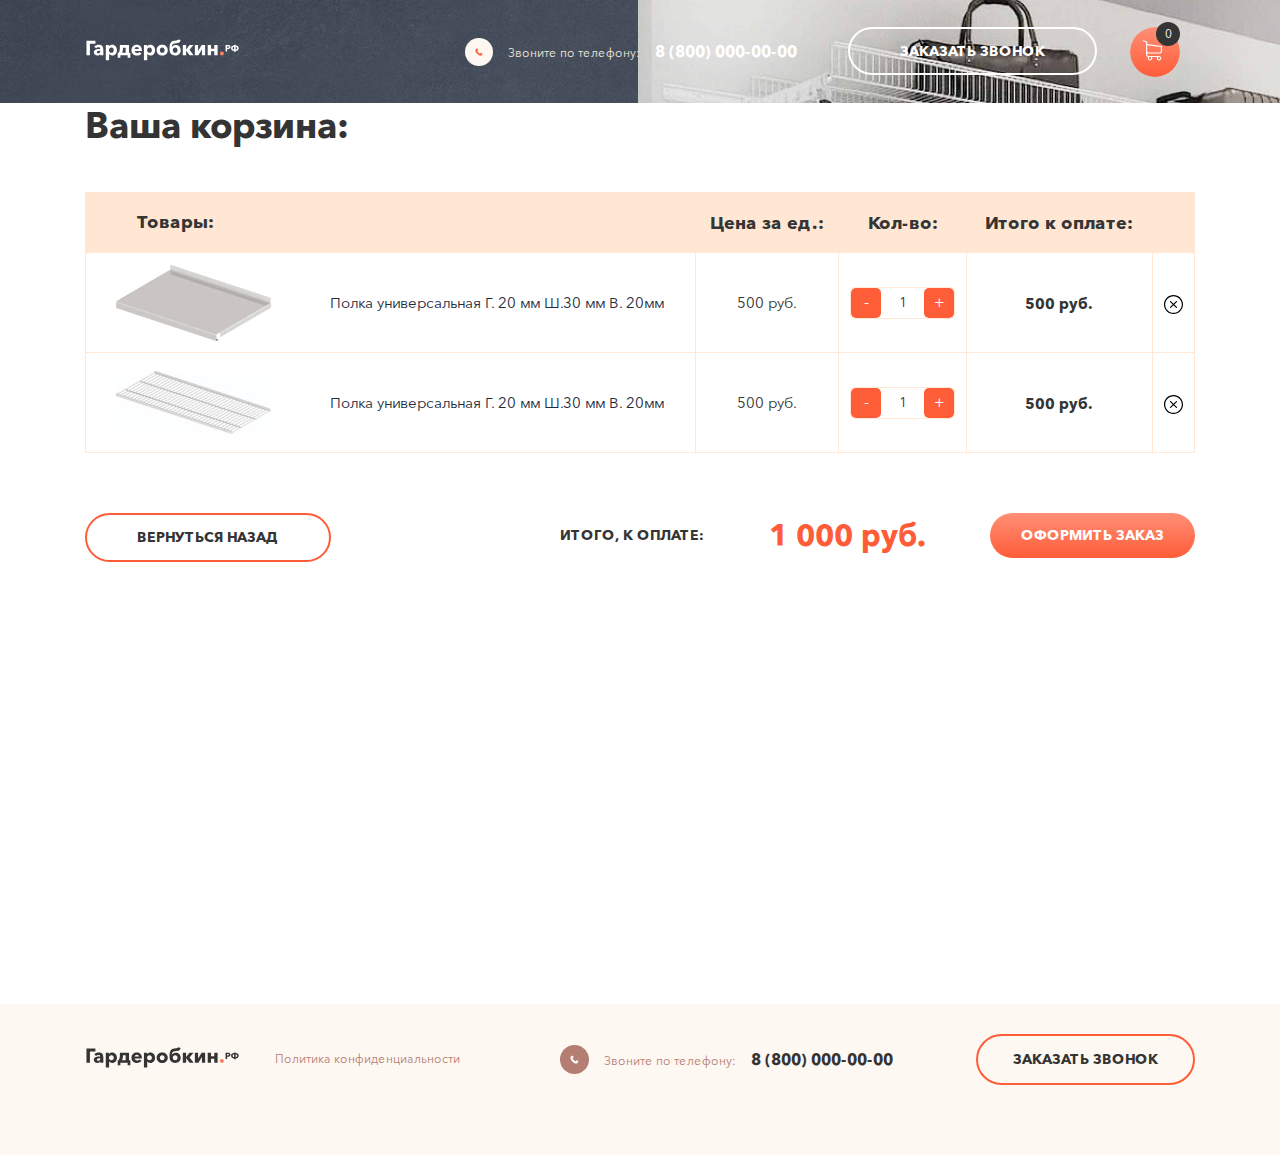
==== cart.html @ 8f420667 "new website" ====
<!DOCTYPE html>
<html lang="ru">
<head>
    <meta charset="UTF-8">
    <meta name="viewport" content="width=device-width, initial-scale=1.0">
    <link rel="stylesheet" href="style/bootstrap.min.css" integrity="sha384-TX8t27EcRE3e/ihU7zmQxVncDAy5uIKz4rEkgIXeMed4M0jlfIDPvg6uqKI2xXr2" crossorigin="anonymous">
    <link rel="stylesheet" href="style/jquery.fancybox.min.css">
    <link rel="stylesheet" href="style/style.css">
    <title>Гардеробкин</title>
</head>
<body>
    <header class="header-nav">
        <div class="container">
            <div class="row">
                <div class="col-2">
                    <div class="logo">
                        <a href="index.html" class="logo__link"><img src="src/img/icons/logo.svg" alt="" class="logo__img"></a>
                    </div>
                </div>
                <div class="col-2"></div>
                <div class="col-4">
                    <div class="header__phone">
                        <img src="src/img/icons/phone.svg" alt="" class="phone__img">
                        <p class="phone__text">Звоните по телефону:<a class="phone__link" href="tel:8(800)0000000">8 (800) 000-00-00</a></p>
                    </div>
                </div>
                <div class="col-3">
                    <div class="header__button">
                        <button class="header__btn button-transparent" data-toggle="modal" data-target="#callback" data-title="заказать звонок">Заказать звонок</button>
                    </div>
                </div>
                <div class="col-1">
                    <div class="header__cart">
                        <a href="cart.html" class="cart__btn"><img src="src/img/icons/cart.svg" alt="" class="cart__img"><span class="cart__btn-count">0</span></a>
                    </div>
                </div>
            </div>
        </div>
    </header>
    <section class="cart">
        <div class="container">
            <div class="row">
                <div class="col-12">
                    <h2 class="cart__title subtitle-primary">Ваша корзина:</h2>
                    <div class="cart-table__wrap">
                        <table class="cart-table">
                            <tr class="cart-table__head">
                                <th><span class="cart-table__title cart-table__title-first">Товары:</span></th>
                                <th><span class="cart-table__title">Цена за ед.:</span></th>
                                <th><span class="cart-table__title">Кол-во:</span></th>
                                <th><span class="cart-table__title">Итого к оплате:</span></th>
                                <th></th>
                            </tr>
                            <tr class="cart-product__row">
                                <td>
                                    <div class="cart-table__info">
                                        <div class="cart-table__image">
                                            <img src="src/img/goods/cart__001.jpg" alt="" class="cart-table__img">
                                        </div>
                                        <p class="cart-table__text">Полка универсальная Г. 20 мм Ш.30 мм В. 20мм</p>
                                    </div>
                                </td>
                                <td>
                                    <span class="cart-table__price">500 руб.</span>
                                </td>
                                <td>
                                    <div class="cart-table__counter">
                                        <button class="cart-counter__button">-</button>
                                        <span class="counter">1</span>
                                        <button class="cart-counter__button">+</button>
                                    </div>
                                </td>
                                <td>
                                    <span class="cart-table__total">500 руб.</span>
                                </td>
                                <td>
                                    <button class="cart-table__close">
                                        <svg width="19" height="19" viewBox="0 0 19 19" fill="none" xmlns="http://www.w3.org/2000/svg">
                                            <path d="M9.5 19C4.26149 19 0 14.7385 0 9.5C0 4.26149 4.26149 0 9.5 0C14.7385 0 19 4.26149 19 9.5C19 14.7385 14.7385 19 9.5 19ZM9.5 1.1875C4.91627 1.1875 1.1875 4.91627 1.1875 9.5C1.1875 14.0837 4.91627 17.8125 9.5 17.8125C14.0837 17.8125 17.8125 14.0837 17.8125 9.5C17.8125 4.91627 14.0837 1.1875 9.5 1.1875Z" fill="black"/>
                                            <path d="M6.56138 13.0324C6.40932 13.0324 6.25726 12.9747 6.14172 12.8583C5.90979 12.6263 5.90979 12.2503 6.14172 12.0184L12.0198 6.14017C12.2519 5.90823 12.6279 5.90823 12.8598 6.14017C13.0918 6.3721 13.0918 6.74812 12.8598 6.9802L6.98161 12.8583C6.86449 12.9747 6.71257 13.0324 6.56138 13.0324Z" fill="black"/>
                                            <path d="M12.4384 13.0324C12.2865 13.0324 12.1345 12.9747 12.0189 12.8583L6.14086 6.98093C5.90878 6.74899 5.90878 6.37297 6.14086 6.14104C6.37279 5.90896 6.74881 5.90896 6.98075 6.14104L12.8588 12.0191C13.0909 12.251 13.0909 12.6271 12.8588 12.859C12.7426 12.9747 12.5905 13.0324 12.4384 13.0324Z" fill="black"/>
                                        </svg>                                            
                                    </button>
                                </td>
                            </tr>
                            <tr class="cart-product__row">
                                <td>
                                    <div class="cart-table__info">
                                        <div class="cart-table__image">
                                            <img src="src/img/goods/cart__002.jpg" alt="" class="cart-table__img">
                                        </div>
                                        <p class="cart-table__text">Полка универсальная Г. 20 мм Ш.30 мм В. 20мм</p>
                                    </div>
                                </td>
                                <td>
                                    <span class="cart-table__price">500 руб.</span>
                                </td>
                                <td>
                                    <div class="cart-table__counter">
                                        <button class="cart-counter__button">-</button>
                                        <span class="counter">1</span>
                                        <button class="cart-counter__button">+</button>
                                    </div>
                                </td>
                                <td>
                                    <span class="cart-table__total">500 руб.</span>
                                </td>
                                <td>
                                    <button class="cart-table__close">
                                        <svg width="19" height="19" viewBox="0 0 19 19" fill="none" xmlns="http://www.w3.org/2000/svg">
                                            <path d="M9.5 19C4.26149 19 0 14.7385 0 9.5C0 4.26149 4.26149 0 9.5 0C14.7385 0 19 4.26149 19 9.5C19 14.7385 14.7385 19 9.5 19ZM9.5 1.1875C4.91627 1.1875 1.1875 4.91627 1.1875 9.5C1.1875 14.0837 4.91627 17.8125 9.5 17.8125C14.0837 17.8125 17.8125 14.0837 17.8125 9.5C17.8125 4.91627 14.0837 1.1875 9.5 1.1875Z" fill="black"/>
                                            <path d="M6.56138 13.0324C6.40932 13.0324 6.25726 12.9747 6.14172 12.8583C5.90979 12.6263 5.90979 12.2503 6.14172 12.0184L12.0198 6.14017C12.2519 5.90823 12.6279 5.90823 12.8598 6.14017C13.0918 6.3721 13.0918 6.74812 12.8598 6.9802L6.98161 12.8583C6.86449 12.9747 6.71257 13.0324 6.56138 13.0324Z" fill="black"/>
                                            <path d="M12.4384 13.0324C12.2865 13.0324 12.1345 12.9747 12.0189 12.8583L6.14086 6.98093C5.90878 6.74899 5.90878 6.37297 6.14086 6.14104C6.37279 5.90896 6.74881 5.90896 6.98075 6.14104L12.8588 12.0191C13.0909 12.251 13.0909 12.6271 12.8588 12.859C12.7426 12.9747 12.5905 13.0324 12.4384 13.0324Z" fill="black"/>
                                        </svg>                                            
                                    </button>
                                </td>
                            </tr>
                        </table>
                    </div>
                </div>
                <div class="col-5">
                    <div class="cart-back__button">
                        <button class="cart-back__btn button-transparent" onclick="javascript:history.back(); return false;">вернуться назад</button>
                    </div>
                </div>
                <div class="col-7">
                    <div class="cart-total">
                        <p class="cart-total__text">ИТОГО, К ОПЛАТЕ:</p>
                        <span class="cart-total__price">1 000 руб.</span>
                        <button class="cart-total__btn button-orange">Оформить заказ</button>
                    </div>
                </div>
            </div>
        </div>
    </section>
    <footer class="footer">
        <div class="container">
            <div class="row">
                <div class="col-2">
                    <div class="logo">
                        <a href="index.html" class="logo__link"><img class="logo__img" src="src/img/icons/logo_footer.svg" alt=""></a>
                    </div>
                </div>
                <div class="col-3">
                    <div class="footer-privacy">
                        <a href="terms.html" class="footer-privacy__link">Политика конфиденциальности</a>
                    </div>
                </div>
                <div class="col-4">
                    <div class="footer__phone">
                        <svg class="phone__img-footer" width="8" height="8" viewBox="0 0 8 8" fill="none" xmlns="http://www.w3.org/2000/svg">
                            <path d="M6.67367 4.98456C6.39033 4.70483 6.0366 4.70483 5.75506 4.98456C5.5403 5.19751 5.32553 5.41047 5.11438 5.62703C5.05662 5.68658 5.0079 5.69922 4.93751 5.65951C4.79855 5.58372 4.65056 5.52236 4.51701 5.43934C3.89437 5.04772 3.3728 4.54421 2.91079 3.97754C2.68158 3.69601 2.47765 3.39462 2.33507 3.05534C2.3062 2.98676 2.31161 2.94165 2.36756 2.8857C2.58232 2.67816 2.79167 2.46521 3.00283 2.25225C3.297 1.95628 3.297 1.60978 3.00102 1.31201C2.83318 1.14237 2.66534 0.976335 2.4975 0.806693C2.32424 0.633443 2.15279 0.458388 1.97773 0.286942C1.69439 0.0108235 1.34066 0.0108236 1.05912 0.288746C0.842551 0.5017 0.635005 0.720068 0.414827 0.929413C0.210891 1.12251 0.10802 1.35893 0.0863634 1.63505C0.0520733 2.08442 0.162163 2.50852 0.31737 2.92179C0.635005 3.77722 1.11868 4.53699 1.70522 5.23361C2.4975 6.17566 3.44318 6.921 4.54949 7.45879C5.0476 7.70062 5.56376 7.88651 6.12503 7.91719C6.51125 7.93884 6.84693 7.84139 7.11584 7.54001C7.29992 7.33427 7.50746 7.14658 7.70238 6.94987C7.99114 6.65751 7.99294 6.30379 7.70599 6.01504C7.36309 5.67034 7.01838 5.32745 6.67367 4.98456Z" fill="white"/>
                        </svg>                                
                        <p class="phone__text-footer">Звоните по телефону:<a class="phone__link-footer" href="tel:8(800)0000000">8 (800) 000-00-00</a></p>
                    </div>
                </div>
                <div class="col-3">
                    <div class="footer__button">
                        <button class="footer__btn button-transparent" data-toggle="modal" data-target="#callback" data-title="заказать звонок">Заказать звонок</button>
                    </div>
                </div>
            </div>
        </div>
    </footer>
    <div class="modal fade" id="question" tabindex="-1" role="dialog">
        <div class="modal-dialog modal-dialog-centered" role="dialog">
            <div class="modal-body">
                <div class="modal-body__top">
                    <button type="button" class="close modal-body__close" data-dismiss="modal" aria-label="Close">
                        <svg width="33" height="33" viewBox="0 0 33 33" fill="none" xmlns="http://www.w3.org/2000/svg">
                            <path d="M18.3231 16.5001L32.6227 2.20059C33.1261 1.69721 33.1261 0.880968 32.6227 0.377585C32.1192 -0.125862 31.3031 -0.125862 30.7997 0.377585L16.5001 14.6771L2.20059 0.377585C1.69714 -0.125862 0.880968 -0.125862 0.377585 0.377585C-0.125862 0.880968 -0.125862 1.69721 0.377585 2.20059L14.6771 16.5001L0.377585 30.7997C-0.125862 31.3031 -0.125862 32.1193 0.377585 32.6227C0.880968 33.1261 1.69714 33.1261 2.20059 32.6227L16.5001 18.3231L30.7997 32.6227C31.3031 33.1261 32.1192 33.1261 32.6227 32.6227C33.1261 32.1192 33.1261 31.3031 32.6227 30.7997L18.3231 16.5001Z" fill="#343434"/>
                        </svg>                        
                    </button>
                    <p class="modal-body__text">Чтобы задать вопрос, впишите Ваше имя и телефон:</p>
                </div>
                <form action="POST">
                    <div class="modal-body__inputs">
                        <input name="name" type="text" class="size-form__input size-form__input-name" placeholder="Ваше имя">
                        <input name="tel" type="tel" class="size-form__input size-form__input-tel" placeholder="Ваш телефон">
                        <textarea rows="2" maxlength="200" name="comment" type="text" class="size-form__input size-form__input-comment" placeholder="Ваш вопрос"></textarea>
                    </div>
                    <div class="modal-form__info">
                        <button class="modal-form__button button-orange" type="submit">Задать вопрос</button>
                        <p class="modal-form__text">Нажимая на кнопку, я даю согласие на обработку моих персональных данных и согласен с <a class="contact-form__link" href="terms.html">политикой Конфиденциальности</a>.*</p>
                    </div>
                </form>
            </div>
        </div>
    </div>
    <div class="modal fade" id="callback" tabindex="-1" role="dialog" >
        <div class="modal-dialog modal-dialog-centered" role="dialog">
            <div class="modal-body">
                <div class="modal-body__top">
                    <button type="button" class="close modal-body__close" data-dismiss="modal" aria-label="Close">
                        <svg width="33" height="33" viewBox="0 0 33 33" fill="none" xmlns="http://www.w3.org/2000/svg">
                            <path d="M18.3231 16.5001L32.6227 2.20059C33.1261 1.69721 33.1261 0.880968 32.6227 0.377585C32.1192 -0.125862 31.3031 -0.125862 30.7997 0.377585L16.5001 14.6771L2.20059 0.377585C1.69714 -0.125862 0.880968 -0.125862 0.377585 0.377585C-0.125862 0.880968 -0.125862 1.69721 0.377585 2.20059L14.6771 16.5001L0.377585 30.7997C-0.125862 31.3031 -0.125862 32.1193 0.377585 32.6227C0.880968 33.1261 1.69714 33.1261 2.20059 32.6227L16.5001 18.3231L30.7997 32.6227C31.3031 33.1261 32.1192 33.1261 32.6227 32.6227C33.1261 32.1192 33.1261 31.3031 32.6227 30.7997L18.3231 16.5001Z" fill="#343434"/>
                        </svg>                        
                    </button>
                    <p class="modal-body__text">Чтобы <span class="title__change">заказать звонок</span>,<br>впишите Ваше имя и телефон:</p>
                </div>
                <form action="POST">
                    <div class="modal-body__inputs">
                        <input name="name" type="text" class="size-form__input size-form__input-name" placeholder="Ваше имя">
                        <input name="tel" type="tel" class="size-form__input size-form__input-tel" placeholder="Ваш телефон">
                    </div>
                    <div class="modal-form__info">
                        <button class="modal-form__button button-orange" type="submit">Задать вопрос</button>
                        <p class="modal-form__text">Нажимая на кнопку, я даю согласие на обработку моих персональных данных и согласен с <a class="contact-form__link" href="terms.html">политикой Конфиденциальности</a>.*</p>
                    </div>
                </form>
            </div>
        </div>
    </div>
    <script src="js/jquery-3.5.1.min.js"></script>
    <script src="js/bootstrap.min.js"></script>
    <script src="js/jquery.fancybox.min.js"></script>
    <script src="js/main.js"></script>
</body>
</html>
---- style/style.css ----
@charset "UTF-8";
@font-face {
  font-family: "AvenirNextCyr";
  src: url("../src/fonts/AvenirNextCyr-Bold.eot");
  src: local("☺"), url("../src/fonts/AvenirNextCyr-Bold.woff") format("woff"), url("../src/fonts/AvenirNextCyr-Bold.ttf") format("truetype");
  font-weight: bold;
  font-style: normal;
}
@font-face {
  font-family: "AvenirNextCyr";
  src: url("../src/fonts/AvenirNextCyr-Regular.eot");
  src: local("☺"), url("../src/fonts/AvenirNextCyr-Regular.woff") format("woff"), url("../src/fonts/AvenirNextCyr-Regular.ttf") format("truetype");
  font-weight: normal;
  font-style: normal;
}
/* общие стили */
body {
  font-family: "AvenirNextCyr", sans-serif;
}

button:focus {
  outline: none;
}

.button-transparent {
  transition: 0.5s ease;
}

.button-transparent:hover {
  box-shadow: inset 0 0 10px 4px rgba(255, 132, 93, 0.3);
}

.button-orange {
  padding: 14px 0;
  min-width: 205px;
  font-weight: bold;
  font-size: 14px;
  line-height: 1.2;
  text-align: center;
  text-transform: uppercase;
  color: #FFFFFF;
  background: linear-gradient(180deg, #FF8F76 0%, #FF5C38 100%);
  border-radius: 50px;
  border: none;
  transition: 0.5s ease;
}

.button-orange:hover,
.button-orange:focus {
  outline: none;
  box-shadow: 0 4px 10px 4px rgba(255, 132, 93, 0.3);
}

.cart__btn {
  position: relative;
  background-color: transparent;
  border: none;
}

.cart__img {
  position: relative;
  border-radius: 50%;
  transition: 0.5s ease;
}

.cart__img:hover {
  box-shadow: 0 4px 10px 4px rgba(255, 132, 93, 0.3);
}

.subtitle-primary {
  font-weight: bold;
  font-size: 36px;
  line-height: 1.2;
  color: #343434;
}

/*-----*/
.header {
  margin-bottom: 120px;
  position: relative;
  display: flex;
  flex-direction: column;
  justify-content: space-between;
  height: 100vh;
  background: url(/src/img/mainBG.jpg) top center/cover;
}

.header::after {
  content: "";
  position: absolute;
  bottom: 0;
  left: 0;
  width: 42%;
  height: 130px;
  background-color: #343434;
  border-radius: 0 50px 0 0;
  z-index: 0;
}

.header-nav {
  position: relative;
  padding: 27px 0;
  background: url(/src/img/mainBG_header.jpg) top center/cover;
}

.header-nav::after {
  content: "";
  position: absolute;
  bottom: 0;
  left: 0;
  width: 100%;
  height: 1px;
  background-color: #fff;
}

.logo {
  display: flex;
  align-items: center;
  justify-content: flex-start;
  height: 100%;
}

.logo__img {
  width: 100%;
  height: auto;
}

.header__phone {
  display: flex;
  align-items: center;
  height: 100%;
}

.header__button {
  text-align: center;
}

.phone__img {
  margin-right: 15px;
  padding: 10px;
  background-color: #FEF8F3;
  border-radius: 50%;
}

.phone__text {
  margin: 0;
  font-size: 12px;
  line-height: 1.2;
  color: #EFE6DF;
}

.phone__link {
  padding-left: 15px;
  font-weight: bold;
  font-size: 16px;
  line-height: 1.2;
  color: #FFFFFF;
}

.phone__link:hover,
.phone__link:focus,
.phone__link:link,
.phone__link:visited {
  color: #FFFFFF;
}

.header__btn {
  padding: 15px 50px;
  font-weight: bold;
  font-size: 14px;
  line-height: 1;
  text-align: center;
  text-transform: uppercase;
  color: #FFFFFF;
  background-color: transparent;
  border: 2px solid #FFFFFF;
  border-radius: 50px;
}

.cart__btn-count {
  position: absolute;
  top: 0;
  right: 0;
  display: flex;
  align-items: center;
  justify-content: center;
  padding: 10px;
  width: 24px;
  height: 24px;
  font-size: 12px;
  line-height: 1;
  color: #FFFFFF;
  background-color: #353535;
  border-radius: 50%;
  transform-origin: bottom;
  transform: translate(0, -75%);
}

.header-body {
  display: flex;
  flex-direction: column;
  justify-content: space-between;
  height: 100%;
  z-index: 1;
}

.main__title {
  margin-bottom: 35px;
  font-size: calc(26px + 14 * ((100vw - 320px) / (1920 - 320)));
  font-weight: bold;
  line-height: 1.2;
  text-transform: uppercase;
  color: #FFFFFF;
}

.header-body__description {
  margin-bottom: 15px;
  display: flex;
  align-items: center;
  justify-content: space-between;
}

.description__text {
  margin: 0;
  margin-right: 30px;
  font-weight: bold;
  font-size: 12px;
  line-height: 1.2;
  text-transform: uppercase;
  color: #FFFFFF;
}

.description__btn {
  padding: 14px 25px;
  font-weight: bold;
  font-size: 14px;
  line-height: 1.2;
  text-align: center;
  text-transform: uppercase;
  color: #FFFFFF;
  background-color: transparent;
  border: 2px solid #FF5C38;
  border-radius: 50px;
}

.header-body__button {
  display: flex;
  align-items: center;
  justify-content: center;
}

.header-body__link {
  width: 100%;
}

.header-body__link:hover,
.header-body__link:focus,
.header-body__link:link,
.header-body__link:visited {
  color: #fff;
  text-decoration: none;
}

.header-body__btn-img {
  margin-right: 20px;
}

.socials__link {
  height: 100%;
  display: flex;
  justify-content: center;
  flex-direction: column;
}

.socials__link:hover,
.socials__link:focus,
.socials__link:link,
.socials__link:visited {
  color: #FFFFFF;
  outline: none;
  text-decoration: none;
}

.socials__text {
  margin-bottom: 50px;
  font-size: 10px;
  line-height: 1.2;
  text-transform: uppercase;
  white-space: nowrap;
  color: #FFFFFF;
  transform: rotate(-90deg);
}

.socials__img {
  height: 14px;
}

.header-top {
  height: 100%;
  display: flex;
  align-items: center;
}

.header-bottom__project {
  display: flex;
  align-items: center;
  height: 130px;
}

.header-bottom__image {
  margin-right: 45px;
}

.header-bottom__text {
  margin: 0;
  font-weight: bold;
  font-size: 20px;
  line-height: 1.2;
  color: #FFFFFF;
}

.header-mouse {
  position: absolute;
  bottom: 50px;
  left: 50%;
  right: 50%;
  display: flex;
  flex-direction: column;
  align-items: center;
  z-index: 1;
}

.header-mouse__icon {
  margin-bottom: 10px;
  animation-name: mouse;
  animation-duration: 3s;
  animation-iteration-count: infinite;
  animation-direction: alternate;
}
@keyframes mouse {
  0% {
    transform: translateY(-25%);
  }
  50% {
    transform: translateY(0%);
  }
  100% {
    transform: translateY(-25%);
  }
}
.header-mouse__text {
  font-size: 10px;
  line-height: 1.2;
  text-transform: uppercase;
  white-space: nowrap;
  color: #EFE6DF;
}

.intro {
  margin-bottom: 145px;
}

.intro-image__top {
  margin-bottom: 65px;
  display: flex;
  align-items: center;
  justify-content: space-between;
}

.intro-image__icon {
  margin-right: 20px;
}

.intro-image__text {
  margin: 0;
  font-size: 16px;
  line-height: 1.2;
  color: #B57E72;
}

.intro-image__img {
  width: 100%;
  height: auto;
}

.intro-text {
  margin-bottom: 80px;
}

.intro-text__title {
  margin-bottom: 40px;
}

.intro-text__subtitle {
  margin-bottom: 40px;
  font-size: 22px;
  line-height: 1.2;
  color: #FF5C38;
}

.intro-text__wrap {
  column-count: 2;
}

.intro-text__text {
  margin-bottom: 30px;
  font-size: 15px;
  line-height: 1.2;
  color: #242C3D;
}

.mark-color {
  color: #FF5C38;
}

.feedback {
  padding: 0 50px;
  min-height: 165px;
  display: flex;
  flex-direction: column;
  justify-content: center;
  background-color: #FEF8F3;
  border-radius: 20px;
}

.feedback__title {
  margin-bottom: 15px;
  font-weight: bold;
  font-size: 15px;
  line-height: 1.2;
  text-transform: uppercase;
  color: #B57E72;
}

.feedback__wrap {
  display: flex;
  align-items: center;
  justify-content: space-between;
}

.feedback-phone {
  display: flex;
  align-items: center;
}

.feedback-phone__img {
  margin-right: 15px;
  padding: 15px;
  height: 50px;
  width: 50px;
  background-color: #FFEAD8;
  border-radius: 50%;
}

.feedback-phone__text {
  margin: 0;
  font-weight: bold;
  font-size: 18px;
  line-height: 1.2;
  color: #242C3D;
}

.feedback-phone__link,
.feedback-phone__link:hover,
.feedback-phone__link:focus,
.feedback-phone__link:link,
.feedback-phone__link:visited {
  color: inherit;
}

.whyus {
  margin-bottom: 145px;
  background-color: #FEF8F3;
}

.whyus-galery {
  display: flex;
  align-items: center;
  justify-content: space-around;
}

.whyus-galery__img {
  width: 100%;
  height: auto;
}

.whyus__items {
  padding: 98px 0;
}

.whyus__title {
  margin-bottom: 35px;
}

.whyus-item__img {
  margin-bottom: 15px;
  width: 36px;
  height: 36px;
}

.whyus-item__title {
  font-weight: normal;
  font-size: 20px;
  line-height: 1.2;
  color: #242C3D;
}

.whyus-item__text {
  font-size: 15px;
  line-height: 1.2;
  color: #4F5B75;
}

.additional {
  margin-bottom: 145px;
}

.additional-info__title {
  margin-bottom: 30px;
}

.additional-info__text {
  margin-bottom: 60px;
  font-weight: normal;
  font-size: 16px;
  line-height: 1.2;
  color: #FF5C38;
}

.additional-info__img {
  width: 100%;
  height: auto;
}

.additional-info__item-1 {
  margin-bottom: 70px;
  max-width: 365px;
}

.additional-info__item-2 {
  display: flex;
  align-items: center;
  height: 100%;
}

.additional-info__item-3 {
  margin-bottom: 20px;
}

.additional-info__btn {
  font-weight: normal;
  text-transform: initial;
}

.additional-info__image-wrap {
  display: flex;
  flex-direction: column;
  justify-content: center;
  height: 100%;
}

.size-form {
  margin-bottom: 140px;
}

.size-form__wrap {
  padding: 90px 0;
  background-color: #FEF8F3;
  border-radius: 20px;
}

.size-form__title {
  margin-bottom: 35px;
}

.size-form__input {
  margin-bottom: 15px;
  padding: 15px 20px;
  display: block;
  width: 100%;
  font-size: 18px;
  line-height: 1.2;
  border: none;
  background: #FFE7D4;
  resize: none;
}

.size-form__input:focus {
  outline: 1px solid #FF5C38;
}

.size-form__input::placeholder {
  color: #B57E72;
}

.size-form__input:first-child {
  margin-right: 7px;
}

.contact-form__text {
  margin-bottom: 15px;
  font-weight: bold;
  font-size: 14px;
  line-height: 1.2;
  color: #343434;
}

.wall-size {
  display: flex;
}

.size-form__input-size {
  width: 49%;
}

.checkbox-wrap {
  margin-bottom: 15px;
  display: flex;
  flex-wrap: wrap;
}

.checkbox {
  display: block;
  flex: 0 0 33.333334%;
  margin: 0 0 15px 0;
  font-size: 16px;
  line-height: 1.2;
  color: #B57E72;
}

.checkbox input[type=checkbox] {
  -webkit-appearance: none;
  -moz-appearance: none;
  display: inline-block;
  width: 22px;
  height: 22px;
  margin: 0 15px 0 0;
  padding: 0;
  vertical-align: top;
  outline: none;
  background-color: #FFE7D4;
  cursor: pointer;
}

.checkbox input[type=checkbox]:checked {
  background: url(/src/img/icons/check.svg) #FF7E61 center center no-repeat;
}

.focused input[type=checkbox] {
  box-shadow: 0 0 0 0.2rem rgba(0, 123, 255, 0.25);
}

.checkbox input[type=checkbox]:disabled {
  color: #666;
  cursor: default;
}

.checkbox input[type=checkbox]:disabled {
  filter: grayscale(100%);
  opacity: 0.6;
}

.contact-form__bottom {
  display: flex;
  align-items: center;
  justify-content: space-between;
}

.contact-form__privacy {
  flex: 0 0 65%;
  font-size: 12px;
  line-height: 1.2;
  color: #B57E72;
}

.contact-form__link {
  font-size: inherit;
  color: #B57E72;
}

.contact-form__link:hover,
.contact-form__link:link,
.contact-form__link:focus {
  color: #B57E72;
}

.consultation {
  padding: 70px 0;
  background: url(/src/img/firstofallBg.jpg) center center/cover;
}

.consultation__title {
  margin-bottom: 15px;
  font-weight: bold;
  font-size: 36px;
  line-height: 1.2;
  color: #FFFFFF;
}

.consultation__text {
  margin-bottom: 15px;
  font-size: 16px;
  line-height: 1.2;
  color: #FFFFFF;
}

.consultation__btn {
  padding: 15px 20px;
}

/* готовые решения */
.ready-solutions {
  margin-bottom: 110px;
  padding-top: 200px;
  padding-bottom: 70px;
  background-color: #FEF8F3;
}

.ready-solutions__info {
  display: flex;
  flex-direction: column;
  justify-content: space-around;
  height: 100%;
}

.ready-solutions__text-wrap {
  display: flex;
  align-items: center;
}

.ready-solutions__img {
  margin-right: 20px;
}

.ready-solutions__text {
  margin: 0;
  font-size: 20px;
  line-height: 1.2;
  color: #B57E72;
}

.solution-card {
  background: #FFFFFF;
  border-radius: 20px;
}

.solution-card__top {
  position: relative;
  height: 165px;
}

.solution-card__img {
  position: absolute;
  top: 0;
  left: 50%;
  max-width: 90%;
  max-height: 300px;
  text-align: center;
  transform: translate(-50%, -50%);
}

.solution-card__body {
  padding: 0 40px;
}

.solution-card__title {
  font-size: 20px;
  line-height: 1.2;
  color: #242C3D;
}

.solution-card__price {
  padding: 15px 0;
  display: flex;
  align-items: center;
  justify-content: space-between;
}

.solution-card__price-top {
  border-bottom: 1px solid #FFE7D4;
}

.solution-card__price-bottom {
  margin-bottom: 30px;
}

.solution-card__text {
  margin: 0;
  font-size: 15px;
  line-height: 1.1;
  color: #4F5B75;
}

.solution-card__mark {
  font-weight: bold;
  font-size: 24px;
  line-height: 1.2;
  color: #FF5C38;
}

.solution-card__btn {
  margin-bottom: 45px;
  padding: 15px 0;
  display: inline-block;
  width: 100%;
  font-weight: bold;
  font-size: 14px;
  line-height: 1.2;
  text-align: center;
  text-transform: uppercase;
  color: #343434;
  background-color: transparent;
  border: 2px solid #FF5C38;
  border-radius: 50px;
  transition: 0.5s ease;
}

.solution-card__btn:hover,
.solution-card__btn:focus,
.solution-card__btn:link,
.solution-card__btn:visited {
  text-decoration: none;
  outline: none;
  color: #343434;
}

.shop {
  margin-bottom: 140px;
}

.shop__title {
  margin-bottom: 30px;
}

.shop-items {
  margin-bottom: 70px;
  padding-bottom: 70px;
  border-bottom: 1px solid #F9ECE1;
}

.shop-items:last-child {
  border-bottom: none;
}

.shop-items__title {
  font-size: 36px;
  line-height: 1.2;
  color: #FF5C38;
}

.shop-item__link:focus,
.shop-item__link:hover,
.shop-item__link:link,
.shop-item__link:visited {
  text-decoration: none;
  color: #242C3D;
}

.shop-item__image {
  display: flex;
  align-items: center;
  height: 265px;
}

.shop-item__img {
  width: 100%;
  height: auto;
}

.shop-item__description {
  margin-bottom: 10px;
  font-size: 20px;
  line-height: 1.2;
  color: #242C3D;
}

.shop-item__select {
  margin: 0;
  margin-bottom: 20px;
  padding: 10px;
  width: 100%;
  font-size: 14px;
  line-height: 1.2;
  text-align: center;
  color: #242C3D;
  background: url(/src/img/icons/shevron_orange.svg) center right 10px no-repeat;
  border: 1px solid #C4C4C4;
  border-radius: 10px;
  -webkit-appearance: none;
  appearance: none;
}

.shop-item__select:focus {
  border: 1px solid #FF5C38;
  outline: none;
}

.shop-item__price {
  display: inline-block;
  margin-bottom: 20px;
  font-weight: bold;
  font-size: 24px;
  line-height: 1.2;
  color: #FF5C38;
}

.shop-item__bottom {
  display: flex;
  align-items: center;
  justify-content: space-between;
}

.shop-item__btn {
  padding: 14px 35px;
  font-weight: bold;
  font-size: 14px;
  line-height: 1.2;
  text-align: center;
  text-transform: uppercase;
  color: #343434;
  background-color: transparent;
  border: 2px solid #FF5C38;
  border-radius: 50px;
}

.shop-item__btn:hover,
.shop-item__btn:link,
.shop-item__btn:focus,
.shop-item__btn:visited {
  color: #343434;
  text-decoration: none;
}

.additional-footer {
  margin-bottom: 0;
  padding-top: 90px;
  padding-bottom: 50px;
  background-color: #FEF8F3;
  border-bottom: 1px solid #FBE2CE;
}

.additional-info__footer {
  display: flex;
  flex-direction: column;
  justify-content: space-between;
  height: 100%;
}

.additional-info__title-footer {
  margin-bottom: 0;
  transform: translateY(-30%);
}

.additional-info__footer-item-1 {
  margin: 0;
}

.additional-info__subtitle-footer {
  padding-top: 130px;
  font-weight: bold;
  font-size: 36px;
  line-height: 1.2;
  color: #FF5C38;
}

.footer {
  margin-top: auto;
  padding-top: 30px;
  padding-bottom: 70px;
  background-color: #FEF8F3;
}

.footer-privacy {
  display: flex;
  align-items: center;
  height: 100%;
}

.footer-privacy__link {
  font-size: 12px;
  line-height: 1.2;
  color: #B57E72;
}

.footer-privacy__link:hover {
  color: #B57E72;
  text-decoration: underline;
}

.footer__phone {
  display: flex;
  align-items: center;
  height: 100%;
}

.phone__img-footer {
  margin-right: 15px;
  padding: 10px;
  width: 29px;
  height: 29px;
  background-color: #B57E72;
  border-radius: 50%;
}

.phone__text-footer {
  margin: 0;
  font-size: 12px;
  line-height: 1.2;
  color: #B57E72;
}

.phone__link-footer {
  margin-left: 15px;
  font-weight: bold;
  font-size: 16px;
  line-height: 1.2;
  color: #343434;
}

.phone__link-footer:hover,
.phone__link-footer:focus,
.phone__link-footer:link,
.phone__link-footer:visited {
  color: #343434;
}

.footer__button {
  text-align: right;
}

.footer__btn {
  padding: 15px 35px;
  font-weight: bold;
  font-size: 14px;
  line-height: 1.2;
  text-align: center;
  text-transform: uppercase;
  color: #343434;
  background-color: transparent;
  border: 2px solid #FF5C38;
  border-radius: 50px;
}

.modal-body {
  padding: 90px 200px;
  background: #FEF8F3;
  border-radius: 20px;
  pointer-events: all;
}

.modal-body__top {
  display: flex;
  flex-direction: column;
  align-items: flex-start;
}

.modal-body__close {
  margin-bottom: 15px;
  align-self: flex-end;
  transform: translateX(100%);
}

.modal-body__text {
  margin-bottom: 30px;
  font-weight: bold;
  font-size: 24px;
  line-height: 1.2;
  color: #343434;
}

.modal-body__inputs {
  margin-bottom: 30px;
}

.modal-form__info {
  display: flex;
  align-items: center;
  justify-content: space-between;
}

.modal-form__button {
  margin-right: 15px;
}

.modal-form__text {
  margin: 0;
  font-size: 12px;
  line-height: 1.2;
  color: #B57E72;
}

.terms {
  border-bottom: 1px solid #343434;
  background-color: #FEF8F3;
}

.header-terms {
  background: url(/src/img/mainBG.jpg) top center/cover;
}

.product {
  margin-top: 40px;
  margin-bottom: 80px;
}

.product-picture__btn {
  padding: 14px 50px;
  font-weight: bold;
  font-size: 14px;
  line-height: 1.2;
  text-align: center;
  text-transform: uppercase;
  color: #343434;
  background-color: transparent;
  border: 2px solid #FF5C38;
  border-radius: 50px;
}

.product-picture__img {
  width: 100%;
  height: auto;
}

.product__subtitle {
  margin-bottom: 30px;
  font-size: 20px;
  line-height: 1.2;
  color: #242C3D;
}

.product-size {
  margin-bottom: 25px;
  display: flex;
  align-items: center;
  justify-content: space-between;
  flex-wrap: wrap;
}

.product-size__radio input {
  display: none;
}

.product-size__btn {
  padding: 10px 20px;
  font-size: 14px;
  line-height: 1.2;
  text-align: center;
  color: #242C3D;
  background-color: transparent;
  border: 1px solid #C4C4C4;
  border-radius: 10px;
  cursor: pointer;
  transition: 0.5s ease;
}

.product-size__radio input[type=radio]:checked + label {
  border: 1px solid #FF5C38;
  box-shadow: inset 0 0 1px 1px #FF5C38;
}

.product-size__radio label:hover:before {
  filter: brightness(120%);
}

.product-size__radio input[type=radio]:disabled + label:before {
  filter: grayscale(100%);
}

.product-cart {
  margin-bottom: 50px;
  display: flex;
  align-items: center;
  justify-content: space-between;
  flex-wrap: wrap;
}

.product-cart__price-text {
  font-weight: bold;
  font-size: 30px;
  line-height: 1.2;
  color: #FF5C38;
}

.product-cart__btn {
  padding: 14px 30px;
  min-width: unset;
}

.product-about {
  color: #242C3D;
}

.product-about__title {
  margin-bottom: 5px;
  font-size: 15px;
  font-weight: bold;
  color: inherit;
  text-transform: uppercase;
}

.product-about__text {
  margin-bottom: 30px;
  font-size: 15px;
  line-height: 1.2;
  color: inherit;
}

.feedback-product {
  margin-bottom: 80px;
}

.cart {
  min-height: 100vh;
}

.cart__title {
  margin-bottom: 45px;
}

.cart-table__wrap {
  margin-bottom: 60px;
}

.cart-table {
  width: 100%;
  text-align: center;
}

.cart-table td {
  border: 1px solid #FFE7D4;
}

.cart-table__head {
  height: 60px;
  background: #FFE7D4;
  border: 1px solid #FFE7D4;
}

.cart-table__title {
  font-weight: bold;
  font-size: 18px;
  line-height: 1.2;
  color: #353535;
  text-align: center;
}

.cart-table__title-first {
  display: block;
  margin-left: 50px;
  text-align: left;
}

.cart-product__row {
  height: 100px;
  overflow: hidden;
}

.cart-table__info {
  display: flex;
  align-items: center;
  justify-content: space-around;
}

.cart-table__image {
  max-width: 155px;
}

.cart-table__img {
  width: 100%;
  height: auto;
}

.cart-table__text {
  margin-bottom: 0;
  font-size: 15px;
  line-height: 1.2;
  color: #242C3D;
}

.cart-table__price {
  font-size: 15px;
  line-height: 150%;
  color: #353535;
}

.cart-table__counter {
  margin: 0 10px;
  display: flex;
  align-items: center;
  justify-content: space-between;
  border: 1px solid #FFE7D4;
  border-radius: 5px;
}

.cart-counter__button {
  padding: 5px 10px;
  width: 30px;
  height: 30px;
  font-size: 16px;
  line-height: 1.2;
  text-align: center;
  color: #FFFFFF;
  background: #FF5C38;
  border: none;
  border-radius: 5px;
}

.counter {
  margin: 0 5px;
  font-size: 14px;
  line-height: 1.2;
  text-align: center;
  color: #3B3B3B;
}

.cart-table__total {
  font-weight: bold;
  font-size: 15px;
  line-height: 1.2;
  color: #353535;
}

.cart-table__close {
  background-color: transparent;
  border: none;
  border-radius: 50%;
}

.cart-back__btn {
  padding: 14px 50px;
  font-weight: bold;
  font-size: 14px;
  line-height: 1.2;
  text-align: center;
  text-transform: uppercase;
  color: #343434;
  background-color: transparent;
  border: 2px solid #FF5C38;
  box-sizing: border-box;
  border-radius: 50px;
}

.cart-total {
  display: flex;
  align-items: center;
  justify-content: space-between;
}

.cart-total__text {
  margin: 0;
  font-weight: bold;
  font-size: 14px;
  line-height: 1.2;
  color: #353535;
}

.cart-total__price {
  font-weight: bold;
  font-size: 30px;
  line-height: 1.2;
  color: #FF5C38;
}

.widget {
  position: fixed;
  bottom: 5%;
  right: 5%;
  z-index: 1;
}

.online-kit__link {
  width: 105px;
  height: 105px;
  display: flex;
  flex-direction: column;
  justify-content: center;
  align-items: center;
  background: linear-gradient(180deg, #FF8F76 0%, #FF5C38 100%);
  box-shadow: 0 0 0 10px rgba(255, 92, 56, 0.4);
  border-radius: 50%;
  animation-name: widget;
  animation-duration: 5s;
  animation-iteration-count: infinite;
  animation-direction: alternate;
}
@keyframes widget {
  0% {
    box-shadow: 0 0 0 0 rgba(255, 92, 56, 0.4);
  }
  25% {
    box-shadow: 0 0 0 10px rgba(255, 92, 56, 0.4);
  }
  47% {
    transform: rotate(0deg);
  }
  50% {
    box-shadow: 0 0 0 0 rgba(255, 92, 56, 0.4);
    transform: rotate(-8deg);
  }
  53% {
    transform: rotate(0deg);
  }
  54% {
    transform: rotate(8deg);
  }
  57% {
    transform: rotate(0deg);
  }
  60% {
    transform: rotate(-8deg);
  }
  63% {
    transform: rotate(0deg);
  }
  66% {
    transform: rotate(8deg);
  }
  69% {
    transform: rotate(0deg);
  }
  72% {
    transform: rotate(-8deg);
  }
  75% {
    transform: rotate(0deg);
    box-shadow: 0 0 0 10px rgba(255, 92, 56, 0.4);
  }
  100% {
    box-shadow: 0 0 0 0 rgba(255, 92, 56, 0.4);
  }
}
.online-kit__link:hover,
.online-kit__link:focus,
.online-kit__link:visited,
.online-kit__link:link {
  text-decoration: none;
  color: #FFFFFF;
}

.widget__img {
  margin-bottom: 5px;
  width: 36px;
  height: 36px;
}

.widget__text {
  font-weight: bold;
  font-size: 10px;
  line-height: 1.5;
  text-align: center;
  text-transform: uppercase;
  color: #FFFFFF;
}

@media (min-width: 576px) {
  .modal-dialog {
    max-width: 950px;
  }
}
@media screen and (max-width: 1200px) {
  .header__button {
    text-align: left;
  }

  .header__phone {
    justify-content: flex-end;
  }

  .header__cart {
    text-align: right;
  }

  .feedback {
    padding: 50px;
  }

  .feedback__wrap {
    flex-direction: column;
  }

  .feedback__btn {
    margin-bottom: 20px;
  }

  .footer-privacy {
    justify-content: flex-end;
  }
}
@media screen and (max-width: 992px) {
  .header-body__title {
    margin-bottom: 20px;
  }

  .socials__link {
    flex-direction: row;
    align-items: center;
  }

  .socials__text {
    margin-right: 15px;
    margin-bottom: 0;
    transform: rotate(0);
  }

  .checkbox {
    flex: 0 0 50%;
  }

  .contact-form__privacy {
    flex: 0 0 50%;
  }

  .ready-solutions__info {
    padding-bottom: 170px;
  }

  .additional-info__footer {
    padding-bottom: 50px;
  }

  .additional-info__subtitle-footer {
    padding-top: 50px;
  }

  .logo-footer {
    padding-bottom: 20px;
    justify-content: center;
  }

  .footer-privacy {
    padding-bottom: 20px;
    justify-content: center;
  }

  .footer__phone {
    padding-bottom: 20px;
    justify-content: center;
  }

  .footer__button {
    text-align: center;
  }
}
@media screen and (max-width: 768px) {
  .header {
    background-image: url(/src/img/mainBG_mob.jpg) center top/cover;
    background-color: rgba(90, 67, 62, 0.3);
  }

  .header-nav {
    background-image: none;
    margin-bottom: 30px;
  }

  .header-top {
    height: unset;
  }

  .header-bottom {
    display: none;
  }

  .logo {
    justify-content: center;
    padding-bottom: 20px;
  }

  .header__phone {
    padding-bottom: 20px;
    justify-content: center;
  }

  .header__button {
    padding-bottom: 20px;
    text-align: center;
  }

  .header__cart {
    text-align: center;
  }

  .header::after {
    display: none;
  }

  .header-mouse {
    bottom: 0;
  }

  .intro-image {
    margin-bottom: 20px;
  }

  .additional-info {
    margin-bottom: 50px;
  }

  .additional-info__item-1 {
    margin-bottom: 50px;
    min-width: 100%;
  }

  .checkbox {
    flex: 0 0 100%;
  }

  .contact-form__bottom {
    flex-wrap: wrap;
  }

  .contact-form__privacy {
    flex: 0 0 100%;
  }

  .solution-card {
    margin-bottom: 200px;
  }
}
@media screen and (max-width: 576px) {
  .whyus-item {
    text-align: center;
  }

  .whyus-item__text {
    text-align: left;
  }

  .size-form__wrap {
    padding: 30px;
  }

  .shop__title {
    margin-bottom: 55px;
  }

  .shop-item {
    padding: 30px;
    border-bottom: 1px solid #F9ECE1;
  }

  .shop-item__image {
    height: auto;
  }
}
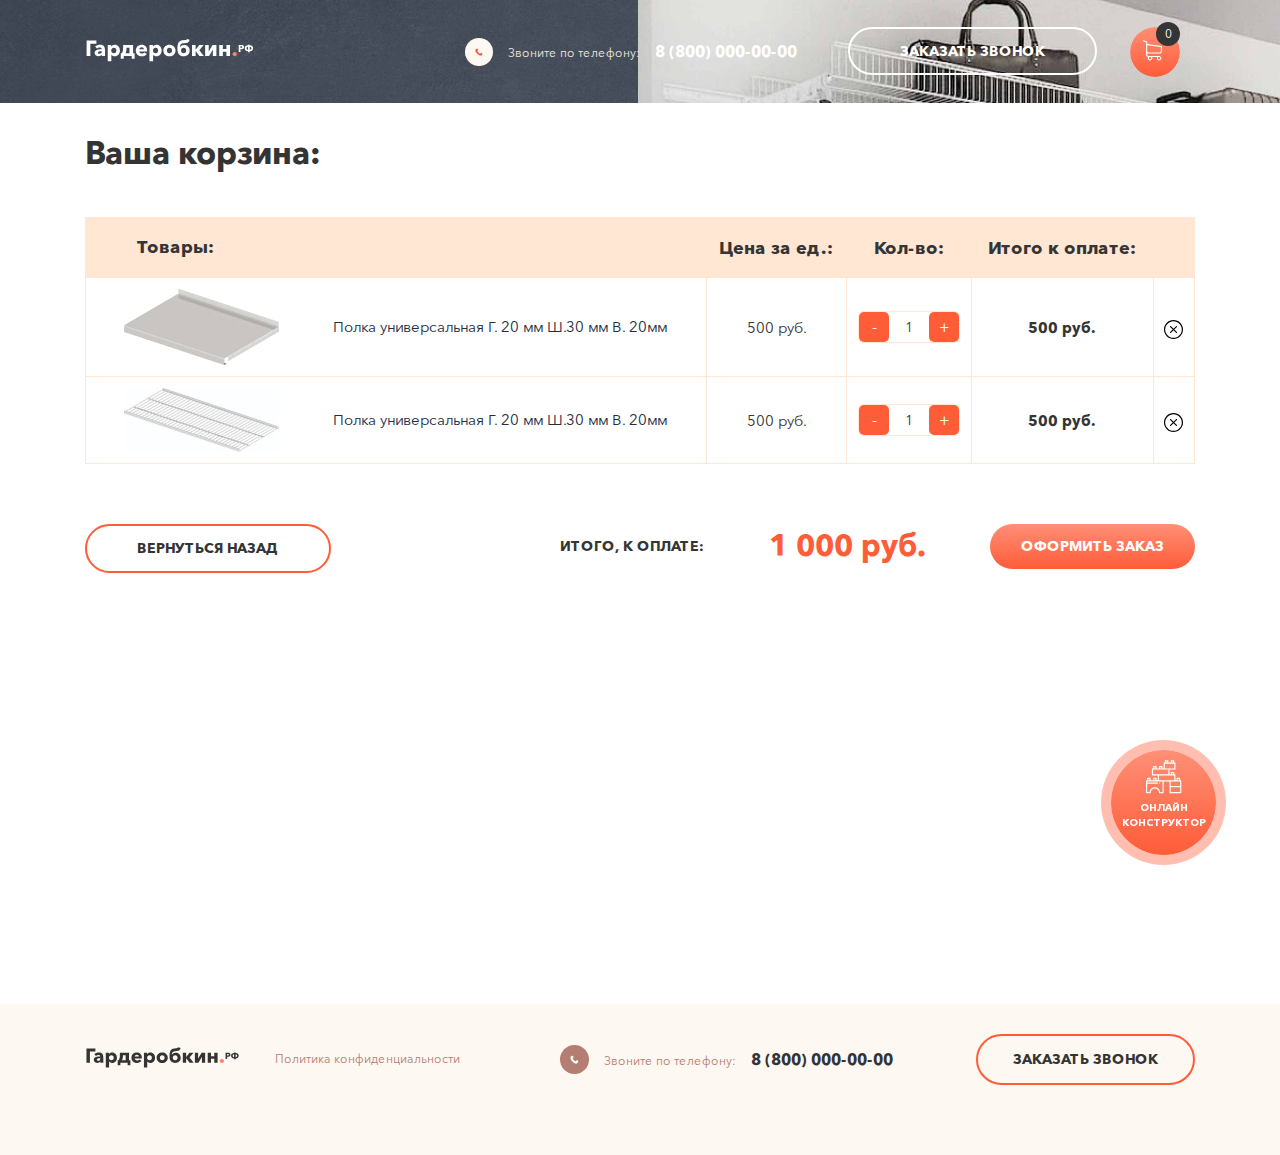
==== commit e1674d46: "new changes. Mobile version" ====
--- a/cart.html
+++ b/cart.html
@@ -12,24 +12,23 @@
     <header class="header-nav">
         <div class="container">
             <div class="row">
-                <div class="col-2">
+                <div class="col-xl-4 col-md-6 col-12">
                     <div class="logo">
                         <a href="index.html" class="logo__link"><img src="src/img/icons/logo.svg" alt="" class="logo__img"></a>
                     </div>
                 </div>
-                <div class="col-2"></div>
-                <div class="col-4">
+                <div class="col-xl-4 col-md-6 col-12">
                     <div class="header__phone">
                         <img src="src/img/icons/phone.svg" alt="" class="phone__img">
-                        <p class="phone__text">Звоните по телефону:<a class="phone__link" href="tel:8(800)0000000">8 (800) 000-00-00</a></p>
-                    </div>
-                </div>
-                <div class="col-3">
+                        <p class="phone__text"><span class="phone__text-wrap">Звоните по телефону:</span><a class="phone__link" href="tel:8(800)0000000">8 (800) 000-00-00</a></p>
+                    </div>
+                </div>
+                <div class="col-xl-3 col-md-6 col-12">
                     <div class="header__button">
                         <button class="header__btn button-transparent" data-toggle="modal" data-target="#callback" data-title="заказать звонок">Заказать звонок</button>
                     </div>
                 </div>
-                <div class="col-1">
+                <div class="col-xl-1 col-md-6 col-12">
                     <div class="header__cart">
                         <a href="cart.html" class="cart__btn"><img src="src/img/icons/cart.svg" alt="" class="cart__img"><span class="cart__btn-count">0</span></a>
                     </div>
@@ -53,12 +52,12 @@
                             </tr>
                             <tr class="cart-product__row">
                                 <td>
-                                    <div class="cart-table__info">
+                                    <a href="product.html" class="cart-table__info">
                                         <div class="cart-table__image">
                                             <img src="src/img/goods/cart__001.jpg" alt="" class="cart-table__img">
                                         </div>
                                         <p class="cart-table__text">Полка универсальная Г. 20 мм Ш.30 мм В. 20мм</p>
-                                    </div>
+                                    </a>
                                 </td>
                                 <td>
                                     <span class="cart-table__price">500 руб.</span>
@@ -85,12 +84,12 @@
                             </tr>
                             <tr class="cart-product__row">
                                 <td>
-                                    <div class="cart-table__info">
+                                    <a href="product.html" class="cart-table__info">
                                         <div class="cart-table__image">
                                             <img src="src/img/goods/cart__002.jpg" alt="" class="cart-table__img">
                                         </div>
                                         <p class="cart-table__text">Полка универсальная Г. 20 мм Ш.30 мм В. 20мм</p>
-                                    </div>
+                                    </a>
                                 </td>
                                 <td>
                                     <span class="cart-table__price">500 руб.</span>
@@ -118,12 +117,12 @@
                         </table>
                     </div>
                 </div>
-                <div class="col-5">
+                <div class="col-lg-5 col-12 order-lg-0 order-1">
                     <div class="cart-back__button">
                         <button class="cart-back__btn button-transparent" onclick="javascript:history.back(); return false;">вернуться назад</button>
                     </div>
                 </div>
-                <div class="col-7">
+                <div class="col-lg-7 col-12 order-lg-1 order-0">
                     <div class="cart-total">
                         <p class="cart-total__text">ИТОГО, К ОПЛАТЕ:</p>
                         <span class="cart-total__price">1 000 руб.</span>
@@ -136,25 +135,25 @@
     <footer class="footer">
         <div class="container">
             <div class="row">
-                <div class="col-2">
-                    <div class="logo">
+                <div class="col-xl-2 col-lg-6 col-12">
+                    <div class="logo logo-footer">
                         <a href="index.html" class="logo__link"><img class="logo__img" src="src/img/icons/logo_footer.svg" alt=""></a>
                     </div>
                 </div>
-                <div class="col-3">
+                <div class="col-xl-3 col-lg-6 col-12">
                     <div class="footer-privacy">
                         <a href="terms.html" class="footer-privacy__link">Политика конфиденциальности</a>
                     </div>
                 </div>
-                <div class="col-4">
+                <div class="col-xl-4 col-lg-6 col-12">
                     <div class="footer__phone">
                         <svg class="phone__img-footer" width="8" height="8" viewBox="0 0 8 8" fill="none" xmlns="http://www.w3.org/2000/svg">
                             <path d="M6.67367 4.98456C6.39033 4.70483 6.0366 4.70483 5.75506 4.98456C5.5403 5.19751 5.32553 5.41047 5.11438 5.62703C5.05662 5.68658 5.0079 5.69922 4.93751 5.65951C4.79855 5.58372 4.65056 5.52236 4.51701 5.43934C3.89437 5.04772 3.3728 4.54421 2.91079 3.97754C2.68158 3.69601 2.47765 3.39462 2.33507 3.05534C2.3062 2.98676 2.31161 2.94165 2.36756 2.8857C2.58232 2.67816 2.79167 2.46521 3.00283 2.25225C3.297 1.95628 3.297 1.60978 3.00102 1.31201C2.83318 1.14237 2.66534 0.976335 2.4975 0.806693C2.32424 0.633443 2.15279 0.458388 1.97773 0.286942C1.69439 0.0108235 1.34066 0.0108236 1.05912 0.288746C0.842551 0.5017 0.635005 0.720068 0.414827 0.929413C0.210891 1.12251 0.10802 1.35893 0.0863634 1.63505C0.0520733 2.08442 0.162163 2.50852 0.31737 2.92179C0.635005 3.77722 1.11868 4.53699 1.70522 5.23361C2.4975 6.17566 3.44318 6.921 4.54949 7.45879C5.0476 7.70062 5.56376 7.88651 6.12503 7.91719C6.51125 7.93884 6.84693 7.84139 7.11584 7.54001C7.29992 7.33427 7.50746 7.14658 7.70238 6.94987C7.99114 6.65751 7.99294 6.30379 7.70599 6.01504C7.36309 5.67034 7.01838 5.32745 6.67367 4.98456Z" fill="white"/>
                         </svg>                                
-                        <p class="phone__text-footer">Звоните по телефону:<a class="phone__link-footer" href="tel:8(800)0000000">8 (800) 000-00-00</a></p>
-                    </div>
-                </div>
-                <div class="col-3">
+                        <p class="phone__text-footer"><span class="phone__text-wrap">Звоните по телефону:</span><a class="phone__link-footer" href="tel:8(800)0000000">8 (800) 000-00-00</a></p>
+                    </div>
+                </div>
+                <div class="col-xl-3 col-lg-6 col-12">
                     <div class="footer__button">
                         <button class="footer__btn button-transparent" data-toggle="modal" data-target="#callback" data-title="заказать звонок">Заказать звонок</button>
                     </div>
@@ -177,7 +176,7 @@
                     <div class="modal-body__inputs">
                         <input name="name" type="text" class="size-form__input size-form__input-name" placeholder="Ваше имя">
                         <input name="tel" type="tel" class="size-form__input size-form__input-tel" placeholder="Ваш телефон">
-                        <textarea rows="2" maxlength="200" name="comment" type="text" class="size-form__input size-form__input-comment" placeholder="Ваш вопрос"></textarea>
+                        <textarea rows="2" maxlength="200" name="comment" class="size-form__input size-form__input-comment" placeholder="Ваш вопрос"></textarea>
                     </div>
                     <div class="modal-form__info">
                         <button class="modal-form__button button-orange" type="submit">Задать вопрос</button>
@@ -211,6 +210,12 @@
             </div>
         </div>
     </div>
+    <div class="widget">
+        <a href="http://gs-online.ru/" class="online-kit__link" target="_blank">
+            <img src="src/img/icons/kit.svg" alt="" class="widget__img">
+            <p class="widget__text">онлайн Конструктор</p>
+        </a>
+    </div>
     <script src="js/jquery-3.5.1.min.js"></script>
     <script src="js/bootstrap.min.js"></script>
     <script src="js/jquery.fancybox.min.js"></script>
--- a/style/style.css
+++ b/style/style.css
@@ -69,7 +69,7 @@
 
 .subtitle-primary {
   font-weight: bold;
-  font-size: 36px;
+  font-size: calc(26px + 10 * ((100vw - 320px) / (1920 - 320)));
   line-height: 1.2;
   color: #343434;
 }
@@ -82,7 +82,8 @@
   flex-direction: column;
   justify-content: space-between;
   height: 100vh;
-  background: url(/src/img/mainBG.jpg) top center/cover;
+  background: url(../src/img/mainBG.jpg) top center/cover;
+  background-color: #343434cf;
 }
 
 .header::after {
@@ -100,7 +101,7 @@
 .header-nav {
   position: relative;
   padding: 27px 0;
-  background: url(/src/img/mainBG_header.jpg) top center/cover;
+  background: url(../src/img/mainBG_header.jpg) top center/cover;
 }
 
 .header-nav::after {
@@ -206,7 +207,7 @@
 
 .main__title {
   margin-bottom: 35px;
-  font-size: calc(26px + 14 * ((100vw - 320px) / (1920 - 320)));
+  font-size: calc(23px + 17 * ((100vw - 320px) / (1920 - 320)));
   font-weight: bold;
   line-height: 1.2;
   text-transform: uppercase;
@@ -643,7 +644,7 @@
 }
 
 .checkbox input[type=checkbox]:checked {
-  background: url(/src/img/icons/check.svg) #FF7E61 center center no-repeat;
+  background: url(../src/img/icons/check.svg) #FF7E61 center center no-repeat;
 }
 
 .focused input[type=checkbox] {
@@ -686,13 +687,14 @@
 
 .consultation {
   padding: 70px 0;
-  background: url(/src/img/firstofallBg.jpg) center center/cover;
+  background: url(../src/img/firstofallBg.jpg) center center/cover;
+  background-color: #76767c;
 }
 
 .consultation__title {
   margin-bottom: 15px;
   font-weight: bold;
-  font-size: 36px;
+  font-size: calc(26px + 10 * ((100vw - 320px) / (1920 - 320)));
   line-height: 1.2;
   color: #FFFFFF;
 }
@@ -883,7 +885,7 @@
   line-height: 1.2;
   text-align: center;
   color: #242C3D;
-  background: url(/src/img/icons/shevron_orange.svg) center right 10px no-repeat;
+  background: url(../src/img/icons/shevron_orange.svg) center right 10px no-repeat;
   border: 1px solid #C4C4C4;
   border-radius: 10px;
   -webkit-appearance: none;
@@ -958,7 +960,7 @@
 .additional-info__subtitle-footer {
   padding-top: 130px;
   font-weight: bold;
-  font-size: 36px;
+  font-size: calc(26px + 10 * ((100vw - 320px) / (1920 - 320)));
   line-height: 1.2;
   color: #FF5C38;
 }
@@ -1063,7 +1065,7 @@
 .modal-body__text {
   margin-bottom: 30px;
   font-weight: bold;
-  font-size: 24px;
+  font-size: calc(16px + 8 * ((100vw - 320px) / (1920 - 320)));
   line-height: 1.2;
   color: #343434;
 }
@@ -1090,16 +1092,17 @@
 }
 
 .terms {
+  padding-top: 30px;
   border-bottom: 1px solid #343434;
   background-color: #FEF8F3;
 }
 
 .header-terms {
-  background: url(/src/img/mainBG.jpg) top center/cover;
+  background: url(../src/img/mainBG.jpg) top center/cover;
 }
 
 .product {
-  margin-top: 40px;
+  padding-top: 30px;
   margin-bottom: 80px;
 }
 
@@ -1186,6 +1189,10 @@
   min-width: unset;
 }
 
+.product-cart__btn:first-child {
+  margin-right: 10px;
+}
+
 .product-about {
   color: #242C3D;
 }
@@ -1210,6 +1217,7 @@
 }
 
 .cart {
+  padding-top: 30px;
   min-height: 100vh;
 }
 
@@ -1251,14 +1259,22 @@
 }
 
 .cart-product__row {
-  height: 100px;
   overflow: hidden;
 }
 
 .cart-table__info {
+  padding: 10px;
   display: flex;
   align-items: center;
   justify-content: space-around;
+}
+
+.cart-table__info:hover,
+.cart-table__info:focus,
+.cart-table__info:link,
+.cart-table__info:visited {
+  text-decoration: none;
+  color: #242C3D;
 }
 
 .cart-table__image {
@@ -1485,6 +1501,10 @@
   .footer-privacy {
     justify-content: flex-end;
   }
+
+  .product-cart__price {
+    margin-bottom: 30px;
+  }
 }
 @media screen and (max-width: 992px) {
   .header-body__title {
@@ -1540,20 +1560,79 @@
   .footer__button {
     text-align: center;
   }
+
+  .modal-dialog {
+    max-width: 768px;
+  }
+
+  .modal-body {
+    padding: 45px 45px;
+  }
+
+  .modal-body__close {
+    transform: translateX(0);
+  }
+
+  .cart-back__button {
+    text-align: right;
+  }
+
+  .cart-back__btn {
+    padding: 14px 0;
+    min-width: 205px;
+  }
+
+  .cart-total {
+    margin-bottom: 30px;
+  }
+
+  .cart-table__info {
+    padding: 5px;
+    align-items: flex-start;
+    flex-direction: column;
+  }
+
+  .cart-table__image {
+    margin-bottom: 15px;
+    max-width: 100px;
+  }
+
+  .cart-table__text {
+    text-align: left;
+  }
+
+  .product-size {
+    align-items: flex-start;
+    flex-direction: column;
+    flex-wrap: nowrap;
+  }
+
+  .product-cart {
+    align-items: initial;
+    flex-direction: column;
+  }
+
+  .product-cart__buttons {
+    display: flex;
+    justify-content: space-between;
+  }
+
+  .product-cart__btn {
+    padding: 14px 20px;
+  }
 }
 @media screen and (max-width: 768px) {
   .header {
-    background-image: url(/src/img/mainBG_mob.jpg) center top/cover;
-    background-color: rgba(90, 67, 62, 0.3);
-  }
-
-  .header-nav {
-    background-image: none;
-    margin-bottom: 30px;
+    margin-bottom: 50px;
+    background-image: url(../src/img/mainBG_mob.jpg) center top/cover;
   }
 
   .header-top {
     height: unset;
+  }
+
+  .header-body {
+    padding-top: 30px;
   }
 
   .header-bottom {
@@ -1584,11 +1663,27 @@
   }
 
   .header-mouse {
-    bottom: 0;
+    display: none;
+  }
+
+  .intro-image__top {
+    margin-bottom: 50px;
   }
 
   .intro-image {
     margin-bottom: 20px;
+  }
+
+  .whyus {
+    margin-bottom: 50px;
+  }
+
+  .additional {
+    margin-bottom: 50px;
+  }
+
+  .additional-footer {
+    margin-bottom: 0;
   }
 
   .additional-info {
@@ -1600,6 +1695,10 @@
     min-width: 100%;
   }
 
+  .size-form {
+    margin-bottom: 50px;
+  }
+
   .checkbox {
     flex: 0 0 100%;
   }
@@ -1612,8 +1711,58 @@
     flex: 0 0 100%;
   }
 
+  .ready-solutions {
+    margin-bottom: 50px;
+    padding-top: 50px;
+    padding-bottom: 0;
+  }
+
   .solution-card {
     margin-bottom: 200px;
+  }
+
+  .modal-dialog {
+    margin: 0;
+    max-width: 100%;
+  }
+
+  .modal-dialog-centered {
+    align-items: unset;
+    min-height: 100%;
+  }
+
+  .modal-body {
+    padding: 20px 20px;
+    border-radius: 0;
+  }
+
+  .intro {
+    margin-bottom: 50px;
+  }
+
+  .cart-total {
+    align-items: flex-end;
+    flex-direction: column;
+  }
+
+  .cart-total__text {
+    margin-bottom: 30px;
+  }
+
+  .cart-total__price {
+    margin-bottom: 30px;
+  }
+
+  .cart {
+    margin-bottom: 30px;
+  }
+
+  .product-size {
+    flex-direction: row;
+  }
+
+  .product-cart__btn {
+    padding: 14px 30px;
   }
 }
 @media screen and (max-width: 576px) {
@@ -1641,4 +1790,126 @@
   .shop-item__image {
     height: auto;
   }
+
+  .ready-solutions__text-wrap {
+    justify-content: space-between;
+  }
+
+  .wall-size {
+    flex-direction: column;
+  }
+
+  .size-form__input:first-child {
+    margin-right: 0;
+  }
+
+  .size-form__input-size {
+    width: 100%;
+  }
+
+  .modal-form__button {
+    margin-bottom: 30px;
+  }
+
+  .modal-form__info {
+    flex-direction: column;
+  }
+
+  .cart-table__title-first {
+    margin-left: 0;
+    text-align: center;
+  }
+
+  .cart-table__title {
+    font-size: 14px;
+  }
+
+  .cart-counter__button {
+    padding: 0;
+    width: 20px;
+    height: 20px;
+  }
+}
+@media screen and (max-width: 425px) {
+  .product-size {
+    flex-direction: column;
+  }
+
+  .product-cart__btn {
+    padding: 14px 20px;
+    font-size: 12px;
+  }
+
+  .cart-table__wrap {
+    overflow-x: auto;
+  }
+}
+@media screen and (max-width: 375px) {
+  .header-nav {
+    padding: 10px 0;
+  }
+
+  .logo {
+    padding-bottom: 0;
+  }
+
+  .phone__text-wrap {
+    display: none;
+  }
+
+  .phone__img,
+.phone__img-footer {
+    margin-right: 0;
+  }
+
+  .header__phone {
+    padding-bottom: 12px;
+  }
+
+  .main__title {
+    margin-bottom: 10px;
+  }
+
+  .header-body__description {
+    visibility: hidden;
+  }
+
+  .description__text {
+    flex-basis: 50%;
+  }
+
+  .description__btn {
+    padding: 5px 10px;
+    flex-basis: 50%;
+  }
+
+  .intro-text__title {
+    margin-bottom: 15px;
+  }
+
+  .intro-text__subtitle {
+    margin-bottom: 15px;
+  }
+
+  .feedback-phone {
+    flex-direction: column;
+  }
+
+  .solution-card {
+    margin-bottom: 150px;
+  }
+
+  .online-kit__link {
+    width: 70px;
+    height: 70px;
+  }
+
+  .widget__text {
+    display: none;
+  }
+
+  .cart-table__image {
+    margin-bottom: 10px;
+    max-width: 60px;
+  }
 }